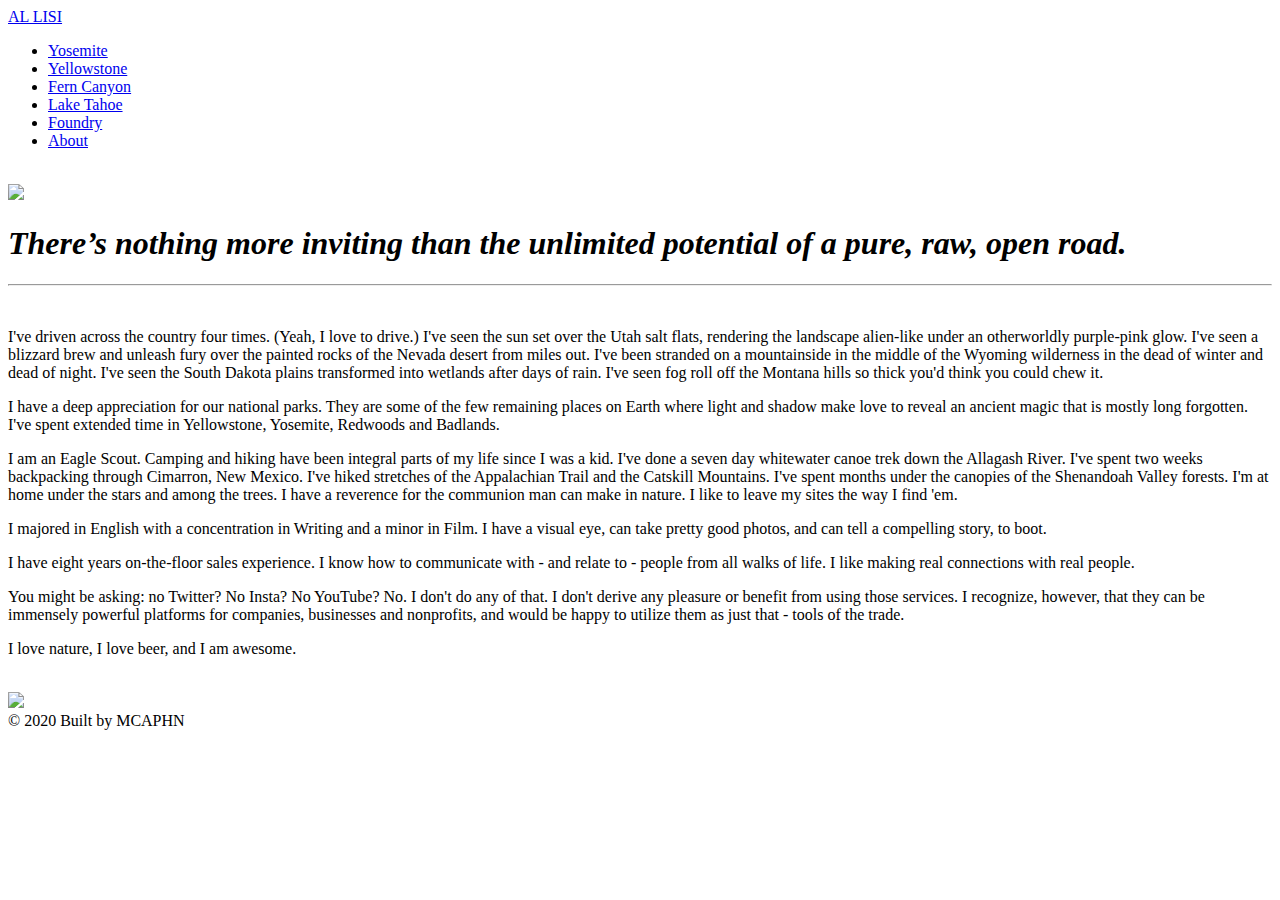
==== about.html @ 9c6fb259 "Update about.html" ====
<!DOCTYPE html>
<html>

<head>
  <link href="css/headerstyles.css" rel="stylesheet">

  <link href="https://fonts.googleapis.com/css2?family=Karla&family=Playfair+Display&family=Source+Serif+Pro:wght@300&display=swap" rel="stylesheet">
  <title>Al Lisi Photography</title>
</head>

<body>
  <header class="header">
      <div class="name"><a href="index.html"><span class="home">AL LISI</span><a></div>
    <ul class="nav">
      <li><a href="yosemite.html">Yosemite</a></li>
      <li><a href="yellowstone.html">Yellowstone</a></li>
      <li><a href="ferncanyon.html">Fern Canyon</a></li>
      <li><a href="laketahoe.html">Lake Tahoe</a></li>
      <li><a href="foundry.html">Foundry</a></li>
      <li><a href="about.html"><span class="about">About</span></a></li>
    </ul>
  </header>

<div class="text">
<br>
<img src="img/al.jpg" class="aboutpic">
<h1><i>There’s nothing more inviting than the unlimited potential of a pure, raw, open road.</i></h1>
<hr>
<br>
<p><span class="firstcharacter">I</span>'ve driven across the country four times. (Yeah, I love to drive.) I've seen the sun set over the Utah salt flats, rendering the landscape alien-like under an otherworldly purple-pink glow. I've seen a blizzard brew and unleash fury over the painted rocks of the Nevada desert from miles out. I've been stranded on a mountainside in the middle of the Wyoming wilderness in the dead of winter and dead of night. I've seen the South Dakota plains transformed into wetlands after days of rain. I've seen fog roll off the Montana hills so thick you'd think you could chew it.</p>
<p>
I have a deep appreciation for our national parks. They are some of the few remaining places on Earth where light and shadow make love to reveal an ancient magic that is mostly long forgotten. I've spent extended time in Yellowstone, Yosemite, Redwoods and Badlands.
</p>
<p>
I am an Eagle Scout. Camping and hiking have been integral parts of my life since I was a kid. I've done a seven day whitewater canoe trek down the Allagash River. I've spent two weeks backpacking through Cimarron, New Mexico. I've hiked stretches of the Appalachian Trail and the Catskill Mountains. I've spent months under the canopies of the Shenandoah Valley forests. I'm at home under the stars and among the trees. I have a reverence for the communion man can make in nature. I like to leave my sites the way I find 'em.
</p>
<p>
I majored in English with a concentration in Writing and a minor in Film. I have a visual eye, can take pretty good photos, and can tell a compelling story, to boot.</p>
<p>
  I have eight years on-the-floor sales experience. I know how to communicate with - and relate to - people from all walks of life. I like making real connections with real people.
</p>
<p>You might be asking: no Twitter? No Insta? No YouTube? No. I don't do any of that. I don't derive any pleasure or benefit from using those services. I recognize, however, that they can be immensely powerful platforms for companies, businesses and nonprofits, and would be happy to utilize them as just that - tools of the trade. </p>
<p>I love nature, I love beer, and I am awesome. </p>
<br>
<img src="img/Background_.jpg" class="aboutpic">
</div>

</body>

<footer>
  &#169; 2020 Built by MCAPHN
</footer>

</html>
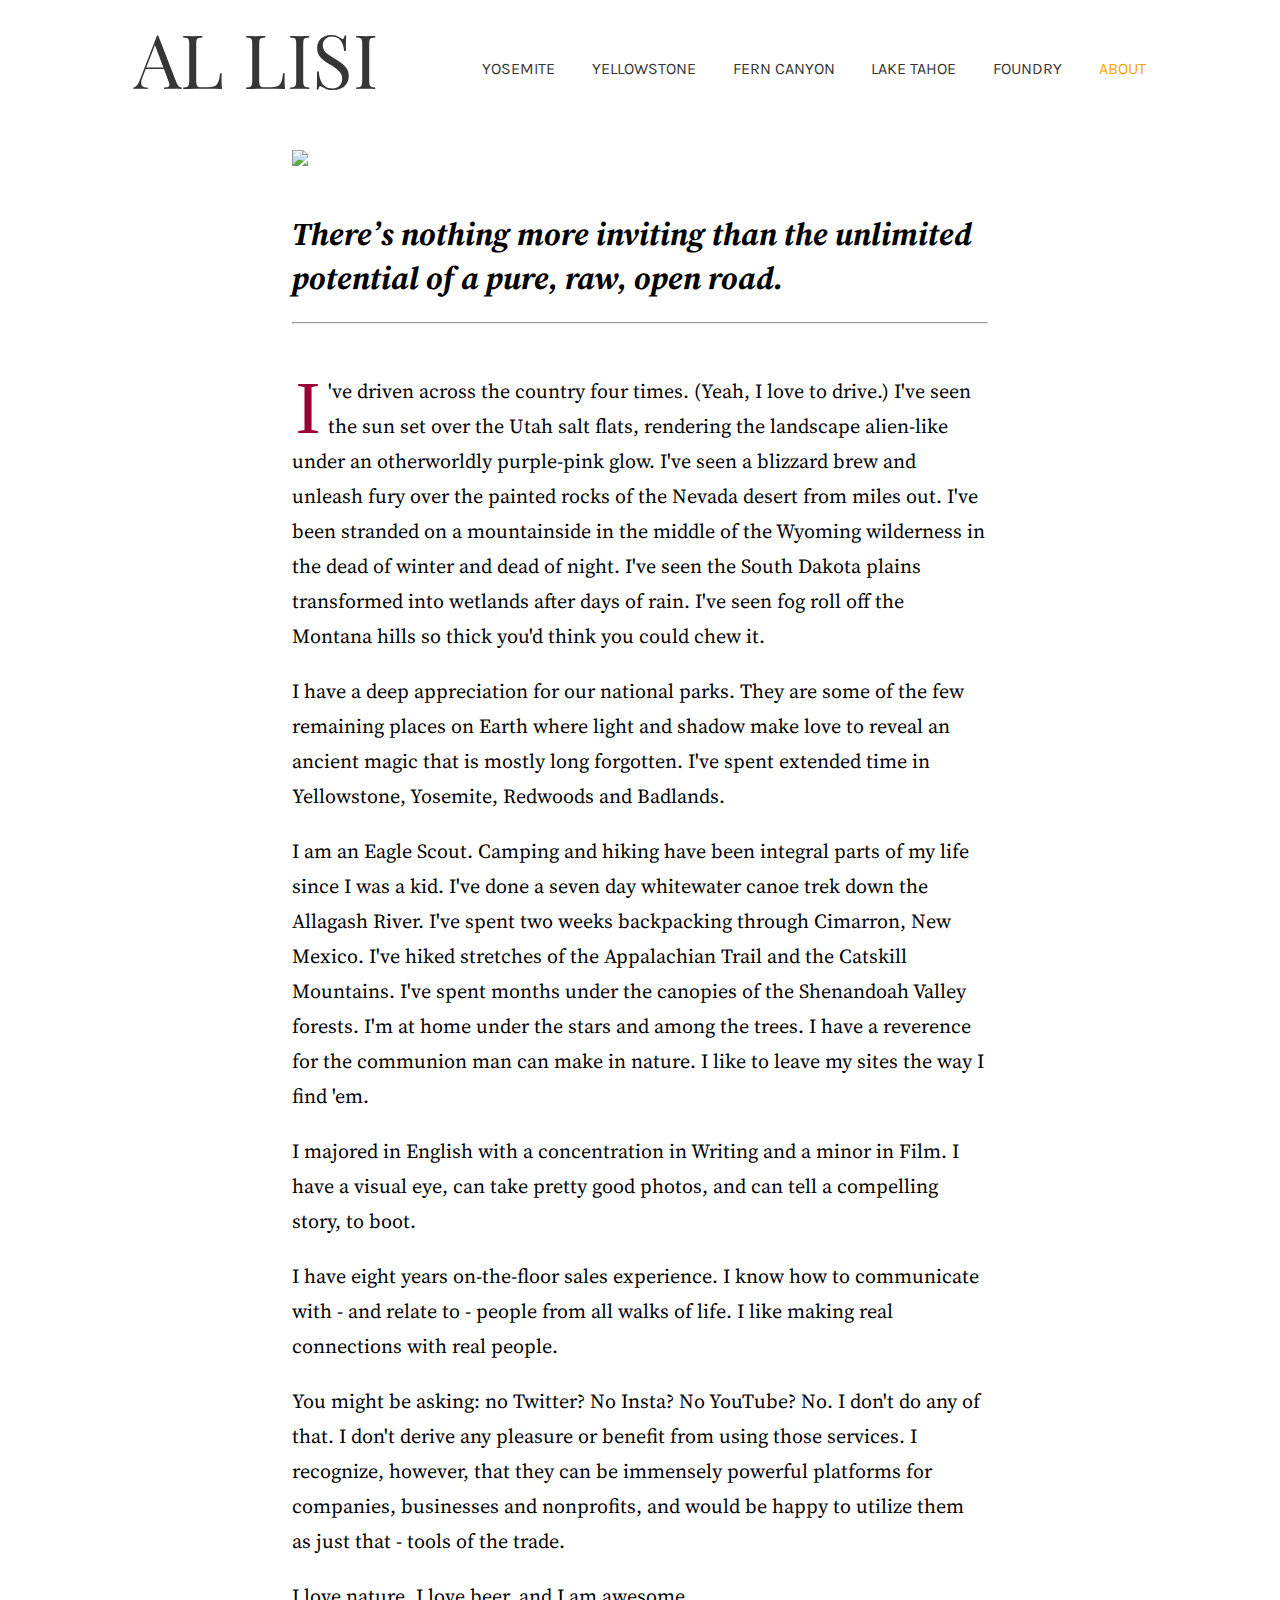
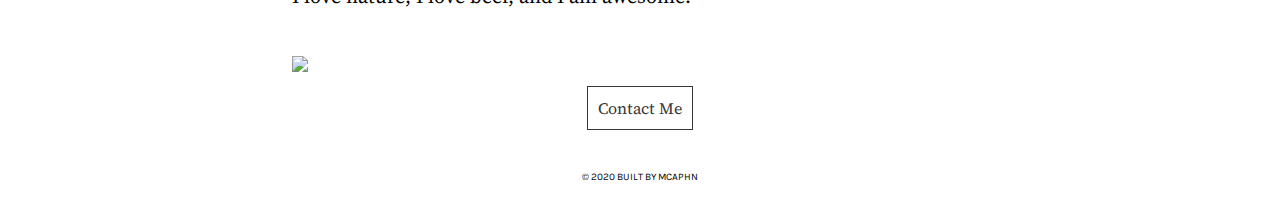
==== commit fd93938c: "Update about.html" ====
--- a/about.html
+++ b/about.html
@@ -23,7 +23,7 @@
 
 <div class="text">
 <br>
-<img src="img/al.jpg" class="aboutpic">
+<img src="img/al.JPG" class="aboutpic">
 <h1><i>There’s nothing more inviting than the unlimited potential of a pure, raw, open road.</i></h1>
 <hr>
 <br>
@@ -43,6 +43,11 @@
 <p>I love nature, I love beer, and I am awesome. </p>
 <br>
 <img src="img/Background_.jpg" class="aboutpic">
+<br>
+<div class="contact" style="text-align:center;">
+  <a style="border: 1px solid #363636; padding: 10px" href="mailto:alnlisi4@gmail.com" >Contact Me</a>
+</div>
+<br>
 </div>
 
 </body>
--- a/css/headerstyles.css
+++ b/css/headerstyles.css
@@ -0,0 +1,148 @@
+html {
+  box-sizing: border-box;
+}
+
+*, *:before, *:after {
+  box-sizing: inherit;
+}
+
+/* --------------
+   Base Styles
+-----------------*/
+
+
+header {
+  color: #000000;
+  font-family: "Karla";
+  text-transform: uppercase;
+  width: 80%;
+  margin: 0 auto;
+}
+
+.wrapper {
+    min-height: 100vh;
+    display: grid;
+    grid-template-rows: auto 1fr auto;
+}
+
+.name {
+  font-family: "Playfair Display";
+  font-size: 75px;
+  color: #202422;
+  text-transform: uppercase;
+  margin-right: auto;
+  margin-bottom: 0;
+}
+
+.nav {
+  padding: 0;
+  margin-bottom: 30px;
+}
+
+li {
+  margin-left: 15px;
+  list-style-type: none;
+}
+
+.about {
+  color: #ffa300;
+}
+
+.fg-gallery {
+  width: 80%;
+  margin: 0 auto;
+  padding-top: 20px;
+}
+
+.text {
+  width: 55%;
+  padding-top: 20px;
+  margin: 0 auto;
+  font-family: "Source Serif Pro";
+}
+
+p {
+  font-size: 20px;
+  line-height: 35px;
+}
+
+.aboutpic {
+  margin: 0 auto;
+  width: 100%;
+  padding-bottom: 20px;
+}
+
+.firstcharacter {
+  color: #903;
+  float: left;
+  font-family: Georgia;
+  font-size: 75px;
+  line-height: 60px;
+  padding-top: 4px;
+  padding-right: 8px;
+  padding-left: 3px;
+}
+
+footer {
+  color: #000000;
+  font-family: "Karla";
+  font-size: 10px;
+  text-transform: uppercase;
+  text-align: center;
+  padding: 30px;
+}
+
+/* --------------
+   Flex Box
+-----------------*/
+
+.header,
+.nav {
+  display: flex;
+  flex-wrap: wrap;
+  align-items: flex-end;
+}
+
+.nav {
+  width: 700px;
+  justify-content: space-between;
+}
+
+/* --------------
+   Link Styles
+-----------------*/
+
+a {
+  text-decoration: none;
+}
+a:link {
+  color: #363636;
+}
+
+a:visited {
+  color: #363636;
+}
+
+a:hover {
+  color: white;
+  background-color: #363636;
+}
+
+a:active {
+  color: #363636;
+}
+
+span.about:hover {
+  color: white !important;
+  background-color: #ffa300 !important;
+}
+
+span.home:hover {
+  color: #363636 !important;
+  background-color: white !important;
+}
+
+span.linkon {
+  color: white !important;
+  background-color: #363636 !important;
+}
